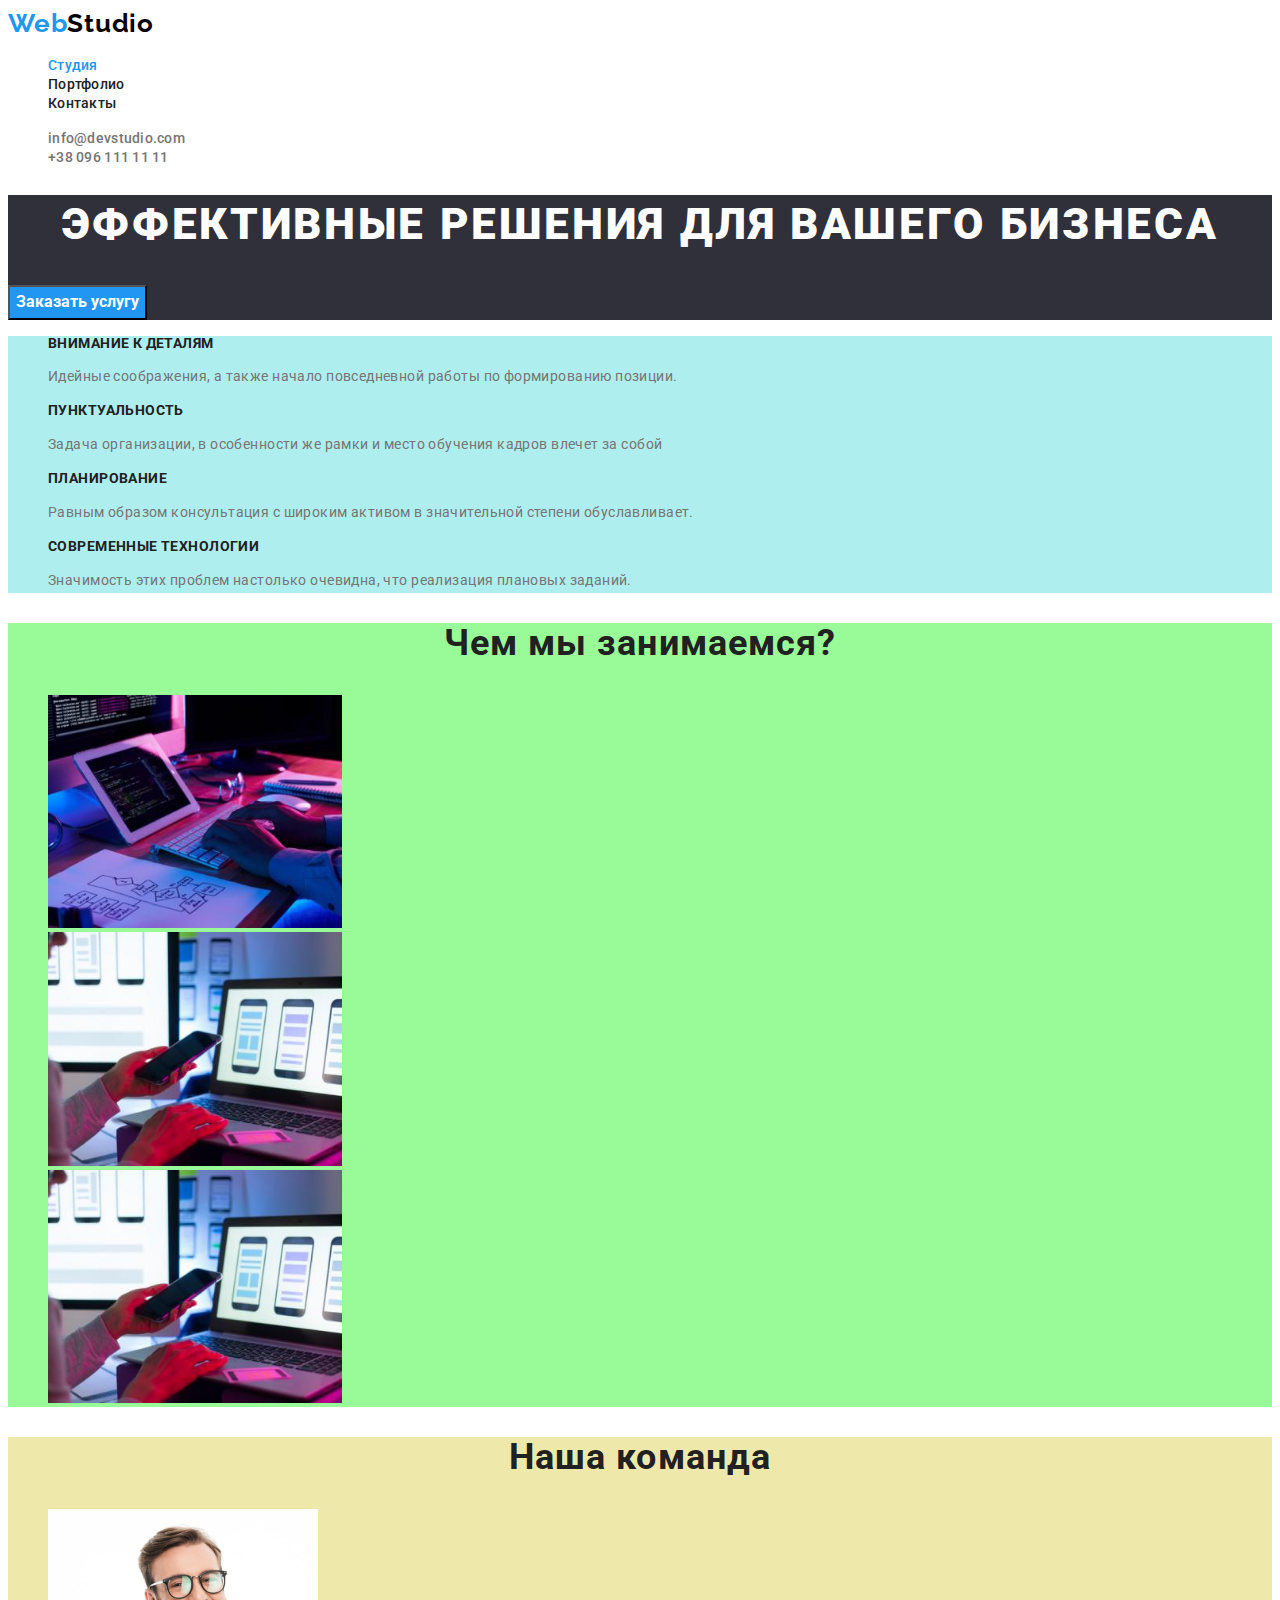
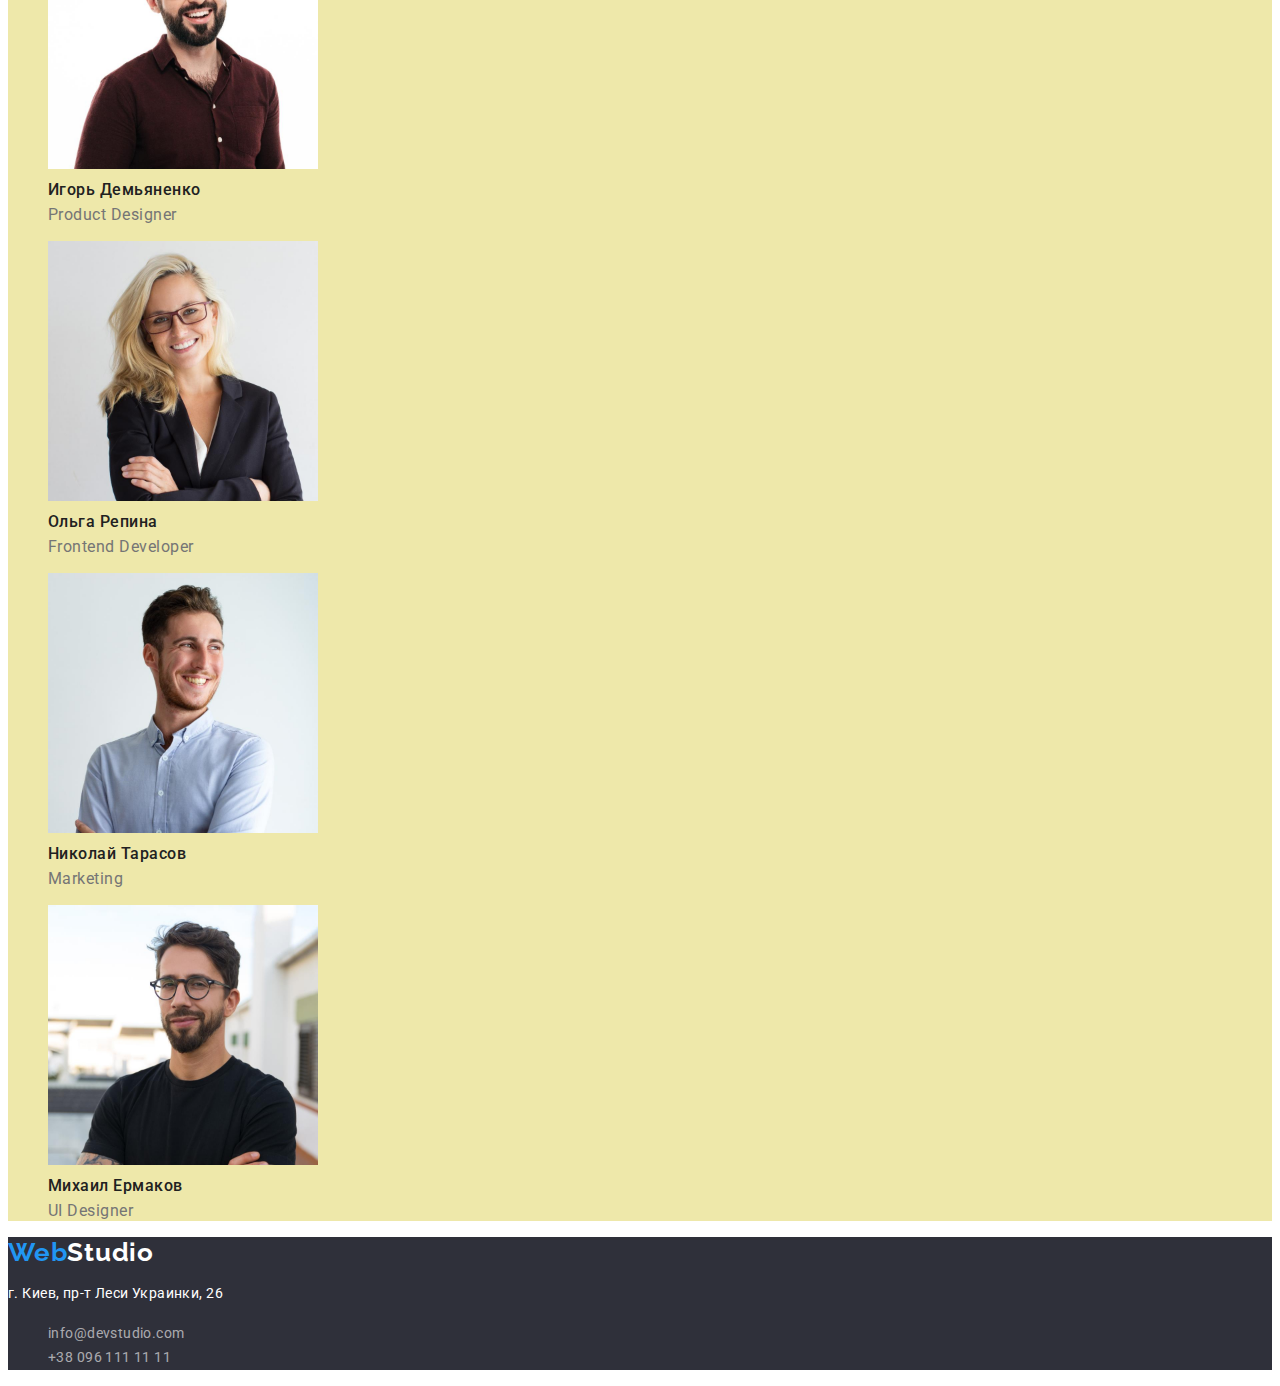
==== index.html @ d51efd83 "clone" ====
<!DOCTYPE html>
<html lang="ru">
<head>
    <meta charset="UTF-8">
    <meta http-equiv="X-UA-Compatible" content="IE=edge">
    <meta name="viewport" content="width=device-width, initial-scale=1.0">
    <title>Студия</title>
    <link rel="preconnect" href="https://fonts.googleapis.com">
    <link rel="preconnect" href="https://fonts.gstatic.com" crossorigin>
    <link href="https://fonts.googleapis.com/css2?family=Raleway:wght@700&family=Roboto:wght@400;500;900&display=swap" rel="stylesheet">
    <link rel="stylesheet" href="./css/styles.css"
</head>
    <body>
        <header class="studio-header">
            <a class="studio-logo nounderline logocolor" href="./index.html">Web<span class="logo-nav">Studio</span></a>
            <nav class="nav-panel">
                <ul class="nav-list nodots">
                <li><a class="nav-panel-link nounderline current"  href="./index.html">Студия</a></li>
                <li><a class="nav-panel-link nounderline" href="./portfolio.html">Портфолио</a></li>
                <li><a class="nav-panel-link nounderline" href="./">Контакты</a></li>
                </ul>
            </nav>
            <ul class="header-contacts nodots">
            <li><a class="nav-panel-contacts nounderline" href="mailto:info@devstudio.com">info@devstudio.com</a></li>
            <li><a class="nav-panel-contacts nounderline" href="tel:+380961111111">+38 096 111 11 11</a></li>
            </ul>
        </header>
        <main>
            <!--Banner-->
            <section class="hero-section">
                <h1 class="hero-header">Эффективные решения для вашего бизнеса</h1>
                <button class="hero-btn" type="button">Заказать услугу</button>
            </section>
            <!--Pros-->
            <section class="pros-section">
                <h2 class="stealth">Почему стоит обратить на нас внимание?</h2>
                <ul class="pros-list nodots">
                    <li>
                        <h3 class="pros-header">Внимание к деталям</h3>
                        <p class="pros-description">Идейные соображения, а также начало повседневной работы по формированию позиции.</p>
                    </li>
                    <li>
                        <h3 class="pros-header">Пунктуальность</h3>
                        <p class="pros-description">Задача организации, в особенности же рамки и место обучения кадров влечет за собой</p>
                    </li>
                    <li>
                        <h3 class="pros-header">Планирование</h3>
                        <p class="pros-description">Равным образом консультация с широким активом в значительной степени обуславливает.</p>
                    </li>
                    <li>
                        <h3 class="pros-header">Современные технологии</h3>
                        <p class="pros-description">Значимость этих проблем настолько очевидна, что реализация плановых заданий.</p>
                    </li>
                </ul>
            </section>
            <!--Examples-->
            <section class="examples-section">
                <h2 class="examples-header">Чем мы занимаемся?</h2>
                <ul class="examples-list nodots">
            
                    <li>
                    <img src="./images/ExampleOne.jpg" alt="Проектирование" width="294">
                    </li>
                    
                    <li>
                    <img src="./images/ExampleTwo.jpg" alt="Моделирование" width="294">
                    </li>

                    <li>
                    <img src="./images/ExampleTwo.jpg" alt="Цветовая гамма" width="294">
                    </li>
                
                    </ul>
                </section>
            <!--Team-->
            <section class="team-section">
                <h2 class="team-header">Наша команда</h2>
                <ul class="team-list nodots">
                    <li>
                        <img src="./images/Igor.jpg" alt="Игорь Демьяненко" width="270">
                        <h3 class="team-list-header">Игорь Демьяненко</h3>
                        <p class="team-list-item" lang="en">Product Designer</p>
                    </li>
                    <li>
                        <img src="./images/Olha.jpg" alt="Ольга Репина" width="270">
                        <h3 class="team-list-header">Ольга Репина</h3>
                        <p class="team-list-item" lang="en">Frontend Developer</p>
                    </li>
                    <li>
                        <img src="./images/Niko.jpg" alt="Николай Тарасов" width="270">
                        <h3 class="team-list-header">Николай Тарасов</h3>
                        <p class="team-list-item" lang="en">Marketing</p>
                    </li>
                    <li>
                        <img src="./images/Miho.jpg" alt="Михаил Ермаков" width="270">
                        <h3 class="team-list-header">Михаил Ермаков</h3>
                        <p class="team-list-item" lang="en">UI Designer</p>
                    </li>
                </ul>

            </section>
        </main>
        <footer class="studio-footer">
            <a class="studio-logo nounderline logocolor" href="./index.html">Web<span class="logo-footer">Studio</span></a>
            <address class="footer-address">
                <p class="footer-location">г. Киев, пр-т Леси Украинки, 26</p>
                <ul class="adress-list nodots">
                <li><a class="footer-contacts nounderline" href="mailto:info@devstudio.com">info@devstudio.com</a></li>
                <li><a class="footer-contacts nounderline" href="tel:+380961111111">+38 096 111 11 11</a></li>
                </ul>
            </address>
        </footer>
    </body>
</html>
---- css/styles.css ----
:root{
    --header-color:#212121;
    --description-color:#757575;
    --major-color: #2196f3;
    --hub-color: #ffffff;
    --button-hover-color:#188CE8;
    --background-filler-color:#2F303A;
}

body{
    font-family: "Roboto", sans-serif;
    color: var(--header-color);
}

.stealth {
    position: absolute;
    white-space: nowrap;
    width: 1px;
    height: 1px;
    overflow: hidden;
    border: 0;
    padding: 0;
    clip: rect(0 0 0 0);
    clip-path: inset(50%);
    margin: -1px;
}

.nodots{
    list-style: none;
}

.nounderline{
    text-decoration: none;
}

.logocolor{
    color:var(--major-color);
}
/* header */

.studio-logo{
    font-family: Raleway;
    font-weight: 700;
    font-size: 26px;
    line-height: 1.19;
    letter-spacing: 0.03em;
}

.logo-nav{
    color:#000000;
}

.nav-panel-link {
    font-weight: 500;
    font-size: 14px;
    line-height: 1.14;
    letter-spacing: 0.02em;
    color:var(--header-color);
}

.nav-panel-link:hover,
.nav-panel-link:focus{
    color:var(--major-color);
}
.nav-panel-contacts{
    font-weight: 500;
    font-size: 14px;
    line-height: 1.14;
    letter-spacing: 0.02em;
    color: var(--description-color);
}
.nav-panel-contacts:hover,
.nav-panel-contacts:focus{
    color:var(--major-color);
}

.nav-panel-link.current{
    color:var(--major-color);
}

.studio-footer{
    background-color: var(--background-filler-color);
}

.logo-footer{
    color:var(--hub-color);
}
.footer-location{
    font-style: normal;
    font-size: 14px;
    line-height: 1.71;
    letter-spacing: 0.03em;
    color:var(--hub-color)
}

.footer-contacts{
    font-style: normal;
    font-size: 14px;
    line-height: 1.71;
    letter-spacing: 0.03em;
    color: rgba(255, 255, 255, 0.6);
}

/* index hero */
.hero-section{
    background-color: var(--background-filler-color);
}
.hero-header{
    font-weight: 900;
    font-size: 44px;
    line-height: 1.36;
    text-align: center;
    letter-spacing: 0.06em;
    text-transform: uppercase;
    color:var(--hub-color)
}
.hero-btn{
    font-family: inherit;
    font-weight: 700;
    font-size: 16px;
    line-height: 1.8;
    color:var(--hub-color);
    background-color: var(--major-color);
    cursor: pointer;
}
.hero-btn:hover,
.hero-btn:focus{
    background-color:var(--button-hover-color);
}

/* index pros */
.pros-section{
    background-color: paleturquoise;
}
.pros-header{
    font-weight: 700;
    font-size: 14px;
    line-height: 1.14;
    letter-spacing: 0.03em;
    text-transform: uppercase;
}

.pros-description{
    font-size: 14px;
    line-height: 1.71;
    letter-spacing: 0.03em;
    color:var(--description-color);
}

/*index examples*/
.examples-section{
    background-color: palegreen;
}
.examples-header{
    font-weight: 700;
    font-size: 36px;
    line-height: 1.16;
    text-align: center;
    letter-spacing: 0.03em;
}

/*index team*/

.team-section {
    background-color:palegoldenrod;
}

.team-header{
    font-weight: 700;
    font-size: 36px;
    line-height: 1.16;
    text-align: center;
    letter-spacing: 0.03em;
}

.team-list-header{
    font-style: 400;
    font-weight: 500;
    font-size: 16px;
    line-height: 1.18px;
    letter-spacing: 0.03em;
}

.team-list-item{
    font-size: 16px;
    line-height: 1.18;
    letter-spacing: 0.03em;
    color:var(--description-color);
}

/* portfolio main */

.filter-btn{
    font-family: inherit;
    text-align: center;
    font-weight: 500;
    font-size: 16px;
    line-height: 1.62;
    letter-spacing: 0.03em;
    background-color: #F5F4FA;
    border-radius: 4px;
    border-color: #ffffff;
    cursor: pointer;
}
.filter-btn:hover,
.filter-btn:focus{
    background-color:var(--major-color);
    color:var(--hub-color);
}

.project-list-header{
    font-weight: 700;
    font-size: 18px;
    line-height: 2;
    letter-spacing: 0.06em;
}

.project-list-description{
    font-size: 16px;
    line-height: 1.87;
    letter-spacing: 0.03em;
    color:var(--description-color);
}
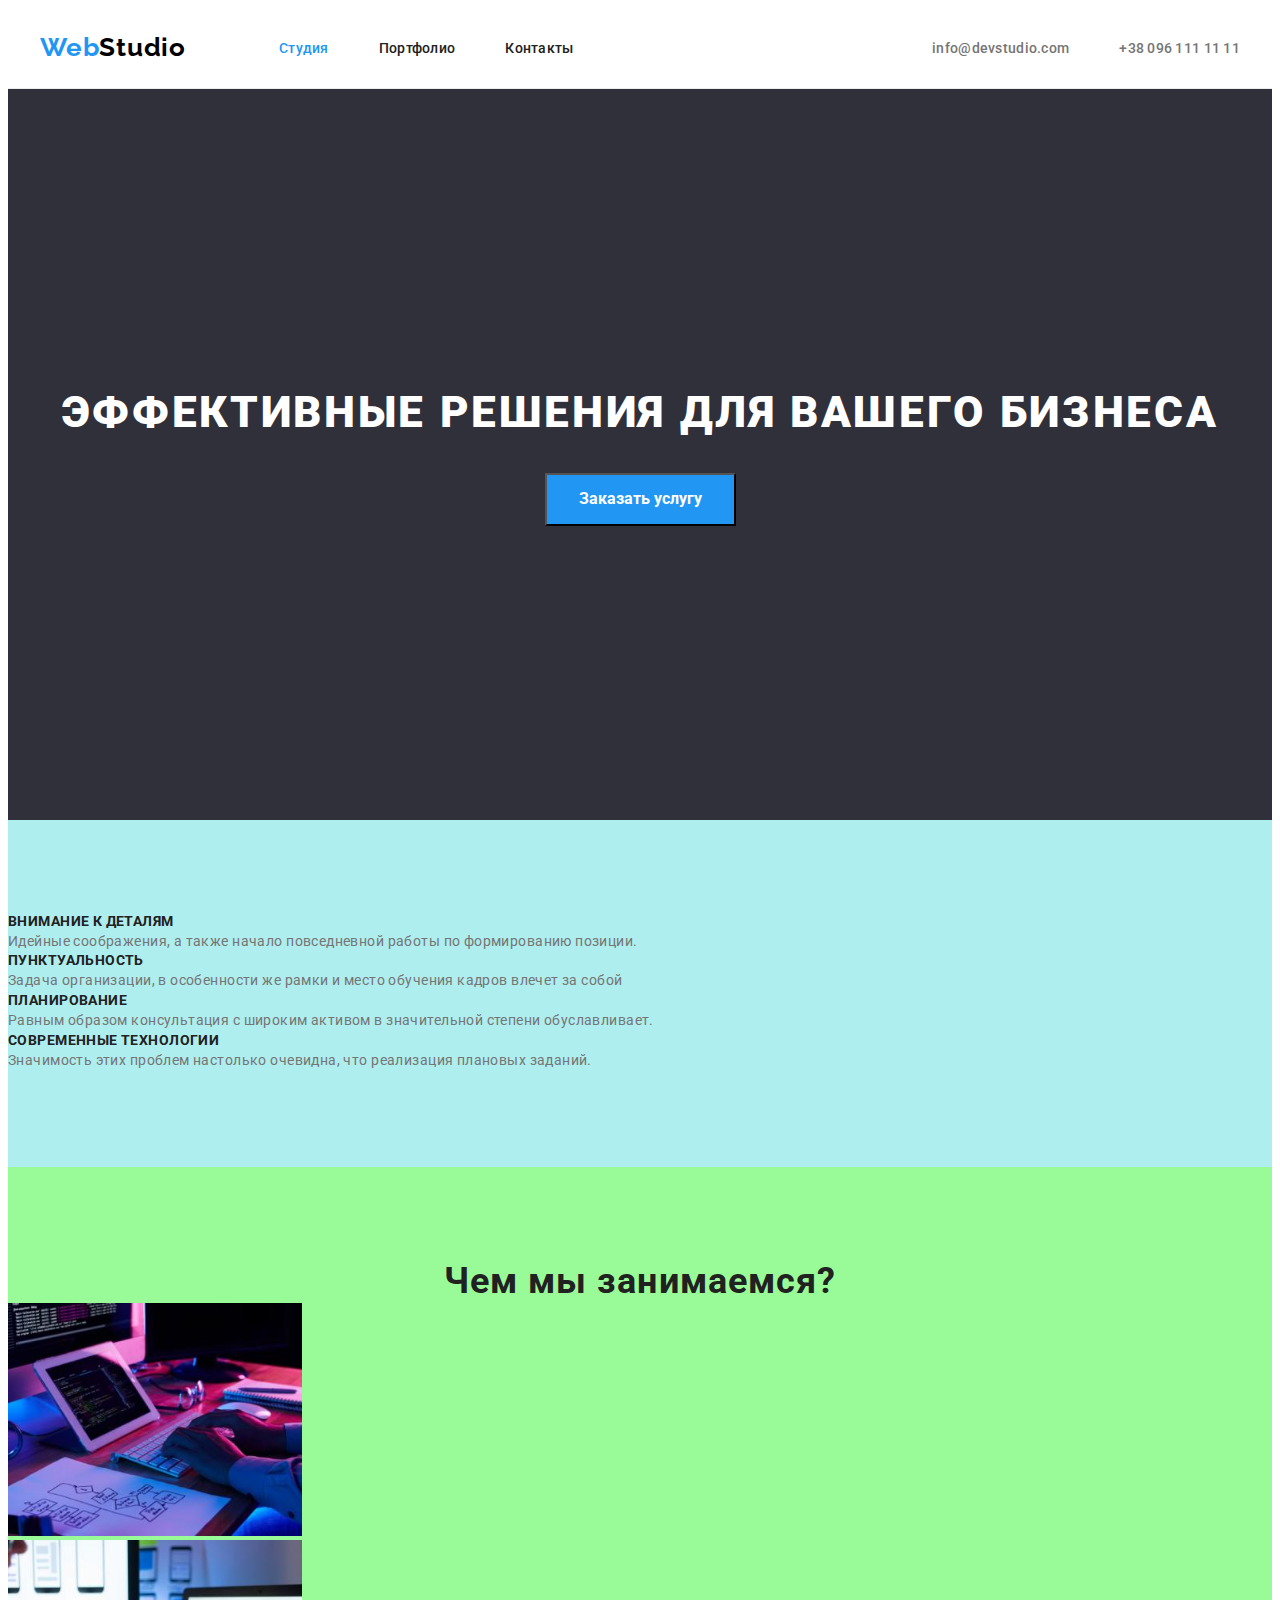
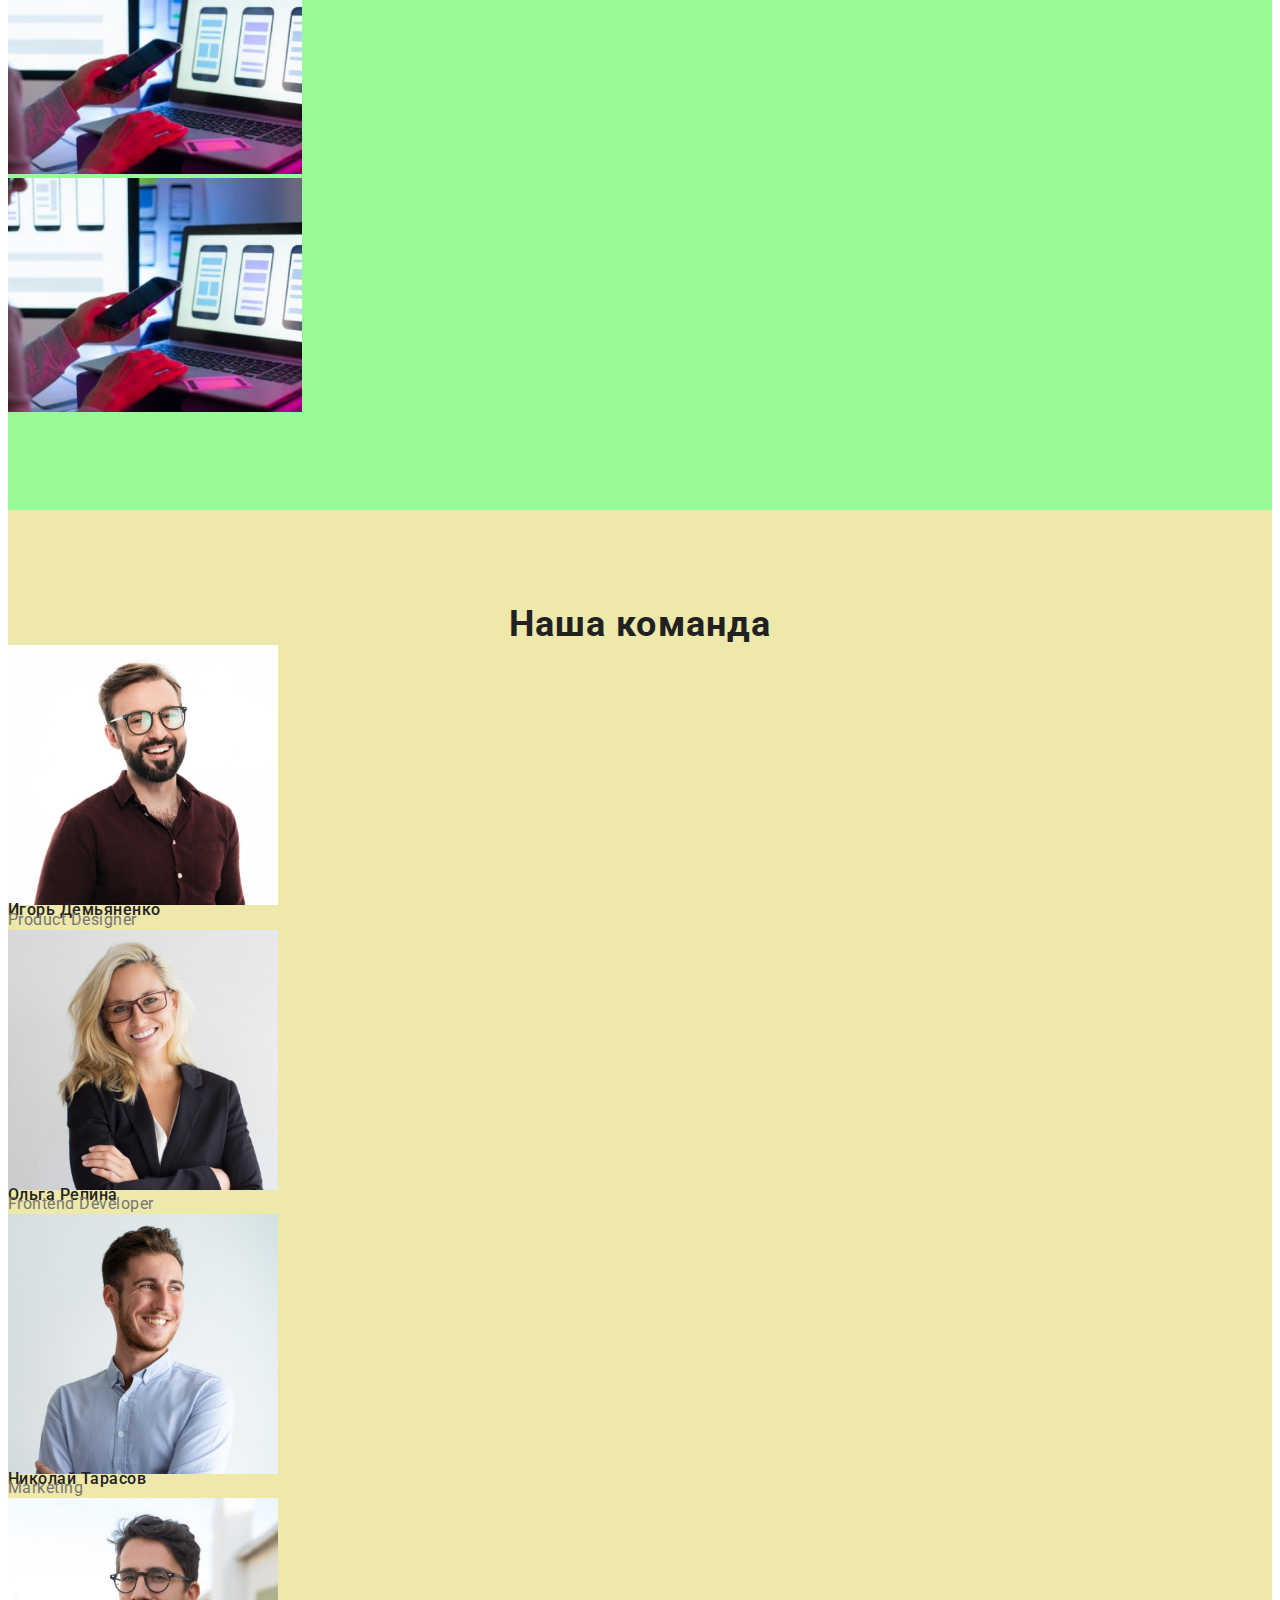
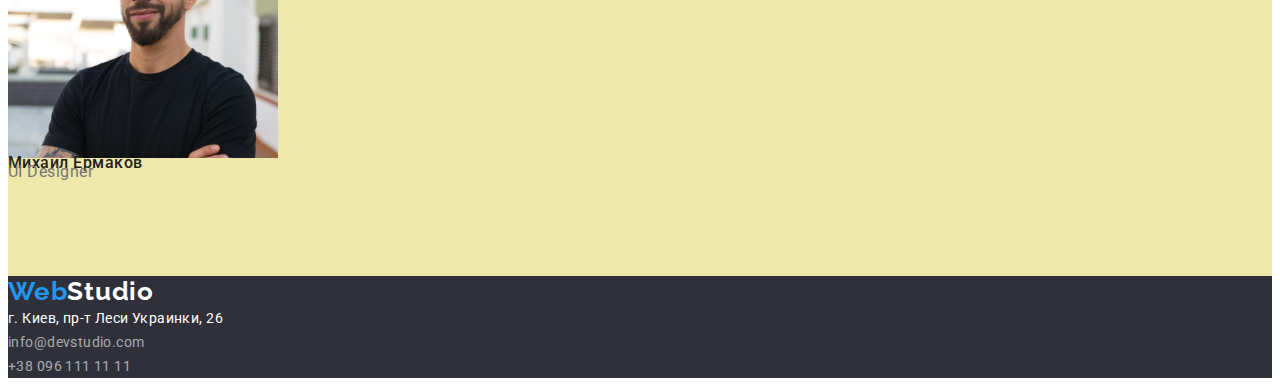
==== commit 3047949a: "test" ====
--- a/index.html
+++ b/index.html
@@ -8,31 +8,37 @@
     <link rel="preconnect" href="https://fonts.googleapis.com">
     <link rel="preconnect" href="https://fonts.gstatic.com" crossorigin>
     <link href="https://fonts.googleapis.com/css2?family=Raleway:wght@700&family=Roboto:wght@400;500;900&display=swap" rel="stylesheet">
+    <link rel="stylesheet" href="https://cdnjs.cloudflare.com/ajax/libs/modern-normalize/1.1.0/modern-normalize.min.css" integrity="sha512-wpPYUAdjBVSE4KJnH1VR1HeZfpl1ub8YT/NKx4PuQ5NmX2tKuGu6U/JRp5y+Y8XG2tV+wKQpNHVUX03MfMFn9Q==" crossorigin="anonymous" referrerpolicy="no-referrer" />
     <link rel="stylesheet" href="./css/styles.css"
 </head>
     <body>
         <header class="studio-header">
+            <div class="container header-container">
             <a class="studio-logo nounderline logocolor" href="./index.html">Web<span class="logo-nav">Studio</span></a>
             <nav class="nav-panel">
                 <ul class="nav-list nodots">
-                <li><a class="nav-panel-link nounderline current"  href="./index.html">Студия</a></li>
-                <li><a class="nav-panel-link nounderline" href="./portfolio.html">Портфолио</a></li>
-                <li><a class="nav-panel-link nounderline" href="./">Контакты</a></li>
+                <li class="nav-list-item"><a class="nav-panel-link nounderline current" href="./index.html">Студия</a></li>
+                <li class="nav-list-item"><a class="nav-panel-link nounderline " href="./portfolio.html">Портфолио</a></li>
+                <li class="nav-list-item"><a class="nav-panel-link nounderline" href="./">Контакты</a></li>
                 </ul>
             </nav>
-            <ul class="header-contacts nodots">
-            <li><a class="nav-panel-contacts nounderline" href="mailto:info@devstudio.com">info@devstudio.com</a></li>
-            <li><a class="nav-panel-contacts nounderline" href="tel:+380961111111">+38 096 111 11 11</a></li>
-            </ul>
-        </header>
+                <ul class="header-contacts nodots">
+                <li class="header-contacts-item"><a class="nav-panel-contacts nounderline" href="mailto:info@devstudio.com">info@devstudio.com</a></li>
+                <li class="header-contacts-item"><a class="nav-panel-contacts nounderline" href="tel:+380961111111">+38 096 111 11 11</a></li>
+                </ul>
+            </div>
+            </header>
         <main>
             <!--Banner-->
             <section class="hero-section">
+                <div class="container hero-container">
                 <h1 class="hero-header">Эффективные решения для вашего бизнеса</h1>
                 <button class="hero-btn" type="button">Заказать услугу</button>
+                </div>
             </section>
             <!--Pros-->
             <section class="pros-section">
+                <div class="pros-container">
                 <h2 class="stealth">Почему стоит обратить на нас внимание?</h2>
                 <ul class="pros-list nodots">
                     <li>
@@ -52,6 +58,7 @@
                         <p class="pros-description">Значимость этих проблем настолько очевидна, что реализация плановых заданий.</p>
                     </li>
                 </ul>
+                </div>
             </section>
             <!--Examples-->
             <section class="examples-section">
@@ -72,7 +79,7 @@
                 
                     </ul>
                 </section>
-            <!--Team-->
+            <!--Team--> 
             <section class="team-section">
                 <h2 class="team-header">Наша команда</h2>
                 <ul class="team-list nodots">
--- a/css/styles.css
+++ b/css/styles.css
@@ -10,6 +10,28 @@
 body{
     font-family: "Roboto", sans-serif;
     color: var(--header-color);
+}
+
+p,
+h1,
+h2,
+h3,
+h4,
+h5,
+h6 {
+    margin: 0;
+}
+
+ul {
+    margin: 0;
+    padding: 0;
+}
+
+.hero-section,
+.pros-section,
+.examples-section,
+.team-section{
+    padding: 94px 0 94px 0;
 }
 
 .stealth {
@@ -36,7 +58,22 @@
 .logocolor{
     color:var(--major-color);
 }
+
+.container{
+    width: 1200px;
+    margin:0 auto;
+    padding: 0 15px 0 15px;
+}
 /* header */
+
+.studio-header{
+    border-bottom: 1px solid #ECECEC;
+}
+
+.header-container{
+    display: flex;
+    align-items: center;
+}
 
 .studio-logo{
     font-family: Raleway;
@@ -44,24 +81,39 @@
     font-size: 26px;
     line-height: 1.19;
     letter-spacing: 0.03em;
+    padding: 24px 0 25px 0;
+    margin-right: 93px;
 }
 
 .logo-nav{
     color:#000000;
 }
 
+.nav-panel{
+    display: flex;
+}
+
+.nav-list{
+    display: flex;
+}
+
 .nav-panel-link {
     font-weight: 500;
     font-size: 14px;
     line-height: 1.14;
     letter-spacing: 0.02em;
-    color:var(--header-color);
+    color: var(--header-color);
 }
 
 .nav-panel-link:hover,
 .nav-panel-link:focus{
     color:var(--major-color);
 }
+
+.nav-list-item:not(:last-child){
+    margin-right: 50px;
+}
+
 .nav-panel-contacts{
     font-weight: 500;
     font-size: 14px;
@@ -69,6 +121,7 @@
     letter-spacing: 0.02em;
     color: var(--description-color);
 }
+
 .nav-panel-contacts:hover,
 .nav-panel-contacts:focus{
     color:var(--major-color);
@@ -78,6 +131,17 @@
     color:var(--major-color);
 }
 
+.header-contacts{
+    display: flex;
+    margin-left: auto;
+}
+
+.header-contacts-item:not(:last-child){
+    margin-right: 50px;
+}
+
+/* footer */
+
 .studio-footer{
     background-color: var(--background-filler-color);
 }
@@ -102,17 +166,24 @@
 }
 
 /* index hero */
+.hero-container{
+    text-align:center;
+    padding-top: 200px;
+    padding-bottom: 200px;
+}
 .hero-section{
     background-color: var(--background-filler-color);
+    text-align: center;
 }
 .hero-header{
     font-weight: 900;
     font-size: 44px;
     line-height: 1.36;
-    text-align: center;
     letter-spacing: 0.06em;
     text-transform: uppercase;
-    color:var(--hub-color)
+    color:var(--hub-color);
+    margin-top: 0;
+    margin-bottom: 30px;
 }
 .hero-btn{
     font-family: inherit;
@@ -122,6 +193,7 @@
     color:var(--hub-color);
     background-color: var(--major-color);
     cursor: pointer;
+    padding: 10px 32px 10px 32px;
 }
 .hero-btn:hover,
 .hero-btn:focus{
@@ -129,6 +201,10 @@
 }
 
 /* index pros */
+.pros-container{
+    display:flex;
+}
+
 .pros-section{
     background-color: paleturquoise;
 }
@@ -148,6 +224,9 @@
 }
 
 /*index examples*/
+.examples-container{
+    display: flex;
+}
 .examples-section{
     background-color: palegreen;
 }
@@ -160,6 +239,9 @@
 }
 
 /*index team*/
+.team-container{
+    display: flex;
+}
 
 .team-section {
     background-color:palegoldenrod;
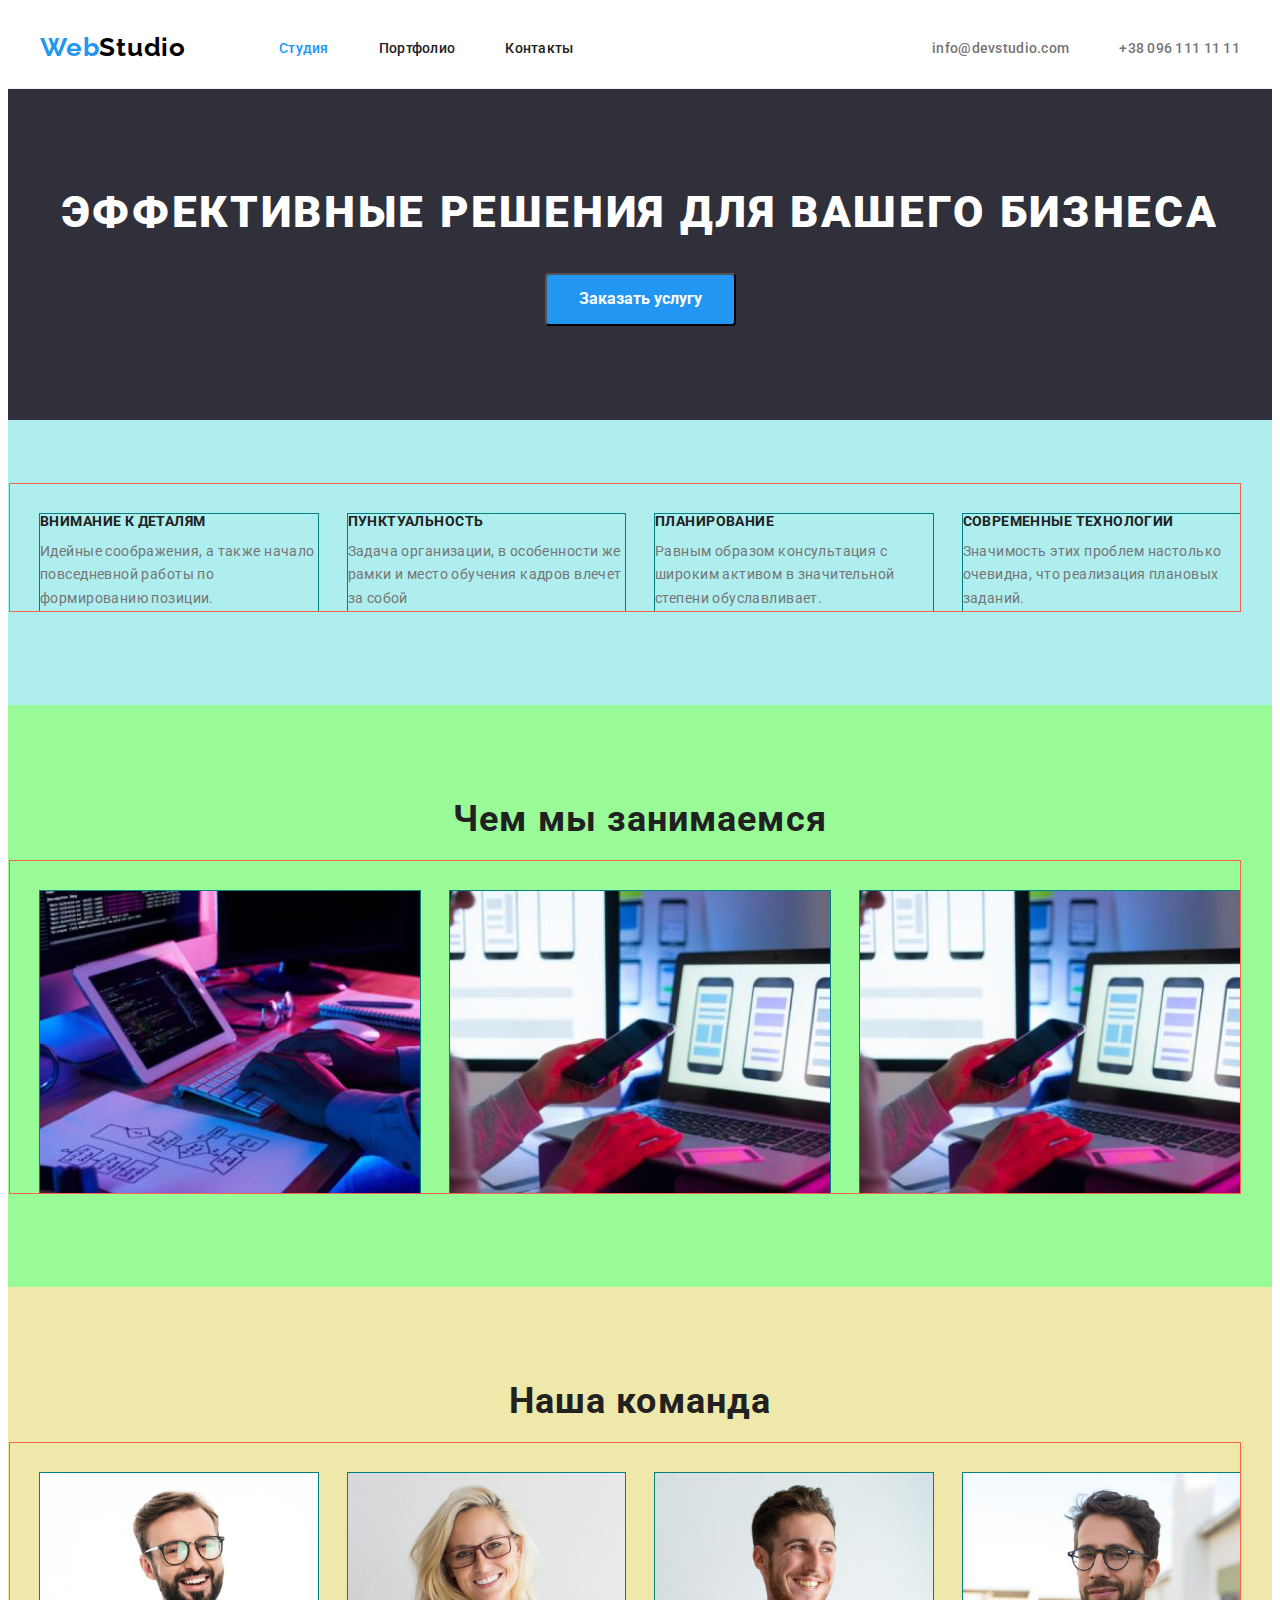
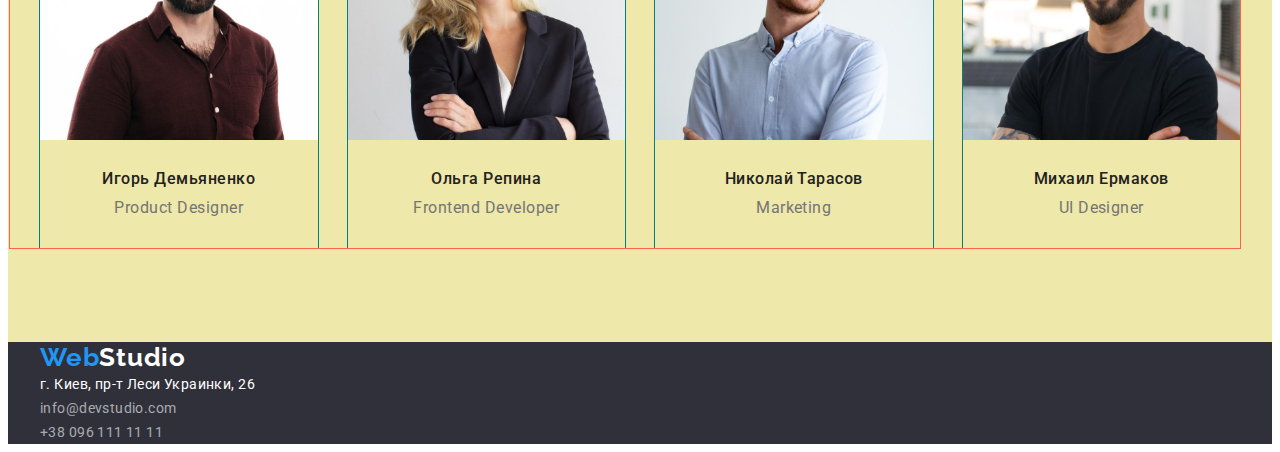
==== commit 116dd0be: "index" ====
--- a/index.html
+++ b/index.html
@@ -38,22 +38,22 @@
             </section>
             <!--Pros-->
             <section class="pros-section">
-                <div class="pros-container">
+                <div class="container pros-container">
                 <h2 class="stealth">Почему стоит обратить на нас внимание?</h2>
                 <ul class="pros-list nodots">
-                    <li>
+                    <li class="pros-list-item">
                         <h3 class="pros-header">Внимание к деталям</h3>
                         <p class="pros-description">Идейные соображения, а также начало повседневной работы по формированию позиции.</p>
                     </li>
-                    <li>
+                    <li class="pros-list-item">
                         <h3 class="pros-header">Пунктуальность</h3>
                         <p class="pros-description">Задача организации, в особенности же рамки и место обучения кадров влечет за собой</p>
                     </li>
-                    <li>
+                    <li class="pros-list-item">
                         <h3 class="pros-header">Планирование</h3>
                         <p class="pros-description">Равным образом консультация с широким активом в значительной степени обуславливает.</p>
                     </li>
-                    <li>
+                    <li class="pros-list-item">
                         <h3 class="pros-header">Современные технологии</h3>
                         <p class="pros-description">Значимость этих проблем настолько очевидна, что реализация плановых заданий.</p>
                     </li>
@@ -62,52 +62,60 @@
             </section>
             <!--Examples-->
             <section class="examples-section">
-                <h2 class="examples-header">Чем мы занимаемся?</h2>
+                <div class="container examples-container">
+                <h2 class="examples-header">Чем мы занимаемся</h2>
                 <ul class="examples-list nodots">
-            
-                    <li>
-                    <img src="./images/ExampleOne.jpg" alt="Проектирование" width="294">
+                    <li class="examples-list-item">
+                        <img src="./images/ExampleOne.jpg" alt="Проектирование" width="294">
                     </li>
-                    
-                    <li>
-                    <img src="./images/ExampleTwo.jpg" alt="Моделирование" width="294">
+                    <li class="examples-list-item">
+                        <img src="./images/ExampleTwo.jpg" alt="Моделирование" width="294">
                     </li>
-
-                    <li>
-                    <img src="./images/ExampleTwo.jpg" alt="Цветовая гамма" width="294">
-                    </li>
-                
+                    <li class="examples-list-item">
+                        <img src="./images/ExampleTwo.jpg" alt="Цветовая гамма" width="294">
+                    </li>               
                     </ul>
+                </div>
                 </section>
             <!--Team--> 
             <section class="team-section">
+                <div class="container team-container">
                 <h2 class="team-header">Наша команда</h2>
                 <ul class="team-list nodots">
-                    <li>
-                        <img src="./images/Igor.jpg" alt="Игорь Демьяненко" width="270">
+                    <li class="team-list-item">                       
+                        <div class="card-thumb"><img src="./images/Igor.jpg" alt="Игорь Демьяненко" width="270"></div>
+                        <div class="team-list-photo">
                         <h3 class="team-list-header">Игорь Демьяненко</h3>
-                        <p class="team-list-item" lang="en">Product Designer</p>
+                        <p class="team-list-p" lang="en">Product Designer</p>
+                        </div>
                     </li>
-                    <li>
-                        <img src="./images/Olha.jpg" alt="Ольга Репина" width="270">
+                    <li class="team-list-item">                     
+                        <div class="card-thumb"><img src="./images/Olha.jpg" alt="Ольга Репина" width="270"></div>
+                        <div class="team-list-photo">
                         <h3 class="team-list-header">Ольга Репина</h3>
-                        <p class="team-list-item" lang="en">Frontend Developer</p>
+                        <p class="team-list-p" lang="en">Frontend Developer</p>
+                        </div>
                     </li>
-                    <li>
-                        <img src="./images/Niko.jpg" alt="Николай Тарасов" width="270">
+                    <li class="team-list-item">                      
+                        <div class="card-thumb"><img src="./images/Niko.jpg" alt="Николай Тарасов" width="270"></div>
+                        <div class="team-list-photo">
                         <h3 class="team-list-header">Николай Тарасов</h3>
-                        <p class="team-list-item" lang="en">Marketing</p>
+                        <p class="team-list-p" lang="en">Marketing</p>
+                        </div>
                     </li>
-                    <li>
-                        <img src="./images/Miho.jpg" alt="Михаил Ермаков" width="270">
+                    <li class="team-list-item">                     
+                        <div class="card-thumb"><img src="./images/Miho.jpg" alt="Михаил Ермаков" width="270"></div>
+                        <div class="team-list-photo">
                         <h3 class="team-list-header">Михаил Ермаков</h3>
-                        <p class="team-list-item" lang="en">UI Designer</p>
+                        <p class="team-list-p" lang="en">UI Designer</p>
+                        </div>
                     </li>
                 </ul>
-
+                </div>
             </section>
         </main>
         <footer class="studio-footer">
+            <div class="container footer-container">
             <a class="studio-logo nounderline logocolor" href="./index.html">Web<span class="logo-footer">Studio</span></a>
             <address class="footer-address">
                 <p class="footer-location">г. Киев, пр-т Леси Украинки, 26</p>
@@ -116,6 +124,7 @@
                 <li><a class="footer-contacts nounderline" href="tel:+380961111111">+38 096 111 11 11</a></li>
                 </ul>
             </address>
+        </div>
         </footer>
     </body>
 </html>--- a/css/styles.css
+++ b/css/styles.css
@@ -25,6 +25,11 @@
 ul {
     margin: 0;
     padding: 0;
+}
+
+img {
+    display: block;
+    min-width: 100%;
 }
 
 .hero-section,
@@ -61,7 +66,7 @@
 
 .container{
     width: 1200px;
-    margin:0 auto;
+    margin: 0 auto;
     padding: 0 15px 0 15px;
 }
 /* header */
@@ -167,19 +172,17 @@
 
 /* index hero */
 .hero-container{
-    text-align:center;
-    padding-top: 200px;
-    padding-bottom: 200px;
+    text-align: center;
 }
 .hero-section{
     background-color: var(--background-filler-color);
-    text-align: center;
 }
 .hero-header{
     font-weight: 900;
     font-size: 44px;
     line-height: 1.36;
     letter-spacing: 0.06em;
+    text-align: center;
     text-transform: uppercase;
     color:var(--hub-color);
     margin-top: 0;
@@ -194,6 +197,7 @@
     background-color: var(--major-color);
     cursor: pointer;
     padding: 10px 32px 10px 32px;
+    border-radius: 4px;
 }
 .hero-btn:hover,
 .hero-btn:focus{
@@ -201,8 +205,20 @@
 }
 
 /* index pros */
-.pros-container{
-    display:flex;
+
+.pros-list{
+    outline: 1px solid tomato;
+    display: flex;
+    flex-wrap: wrap;
+    margin-left: -30px;
+    margin-top: -30px;
+}
+
+.pros-list-item{
+    outline: 1px solid teal;
+    flex-basis: calc(100%/4 - 30px);
+    margin-left: 30px;
+    margin-top: 30px;
 }
 
 .pros-section{
@@ -214,6 +230,7 @@
     line-height: 1.14;
     letter-spacing: 0.03em;
     text-transform: uppercase;
+    margin-bottom: 10px;
 }
 
 .pros-description{
@@ -224,9 +241,20 @@
 }
 
 /*index examples*/
-.examples-container{
-    display: flex;
-}
+
+.examples-list{
+    outline: 1px solid tomato;
+    display: flex;
+    margin-left: -30px;
+    margin-top: -30px;
+}
+.examples-list-item{
+    outline: 1px solid teal;
+    flex-basis: calc(100%/3 - 30px);
+    margin-left: 30px;
+    margin-top: 30px;
+}
+
 .examples-section{
     background-color: palegreen;
 }
@@ -236,11 +264,29 @@
     line-height: 1.16;
     text-align: center;
     letter-spacing: 0.03em;
+    margin-bottom: 50px;
 }
 
 /*index team*/
-.team-container{
-    display: flex;
+
+.team-list{
+    outline: 1px solid tomato;
+    display: flex;
+    flex-wrap: wrap;
+    margin-left: -30px;
+    margin-top: -30px;
+}
+.team-list-item{
+    outline: 1px solid teal;
+    flex-basis: calc(100%/4 - 30px);
+    margin-left: 30px;
+    margin-top: 30px;
+}
+
+.team-list-photo{
+    padding-top: 30px;
+    padding-bottom: 30px;
+    text-align: center;
 }
 
 .team-section {
@@ -253,17 +299,18 @@
     line-height: 1.16;
     text-align: center;
     letter-spacing: 0.03em;
+    margin-bottom: 50px;
 }
 
 .team-list-header{
-    font-style: 400;
     font-weight: 500;
     font-size: 16px;
-    line-height: 1.18px;
-    letter-spacing: 0.03em;
-}
-
-.team-list-item{
+    line-height: 1.18;
+    letter-spacing: 0.03em;
+    margin-bottom: 10px;
+}
+
+.team-list-p{
     font-size: 16px;
     line-height: 1.18;
     letter-spacing: 0.03em;
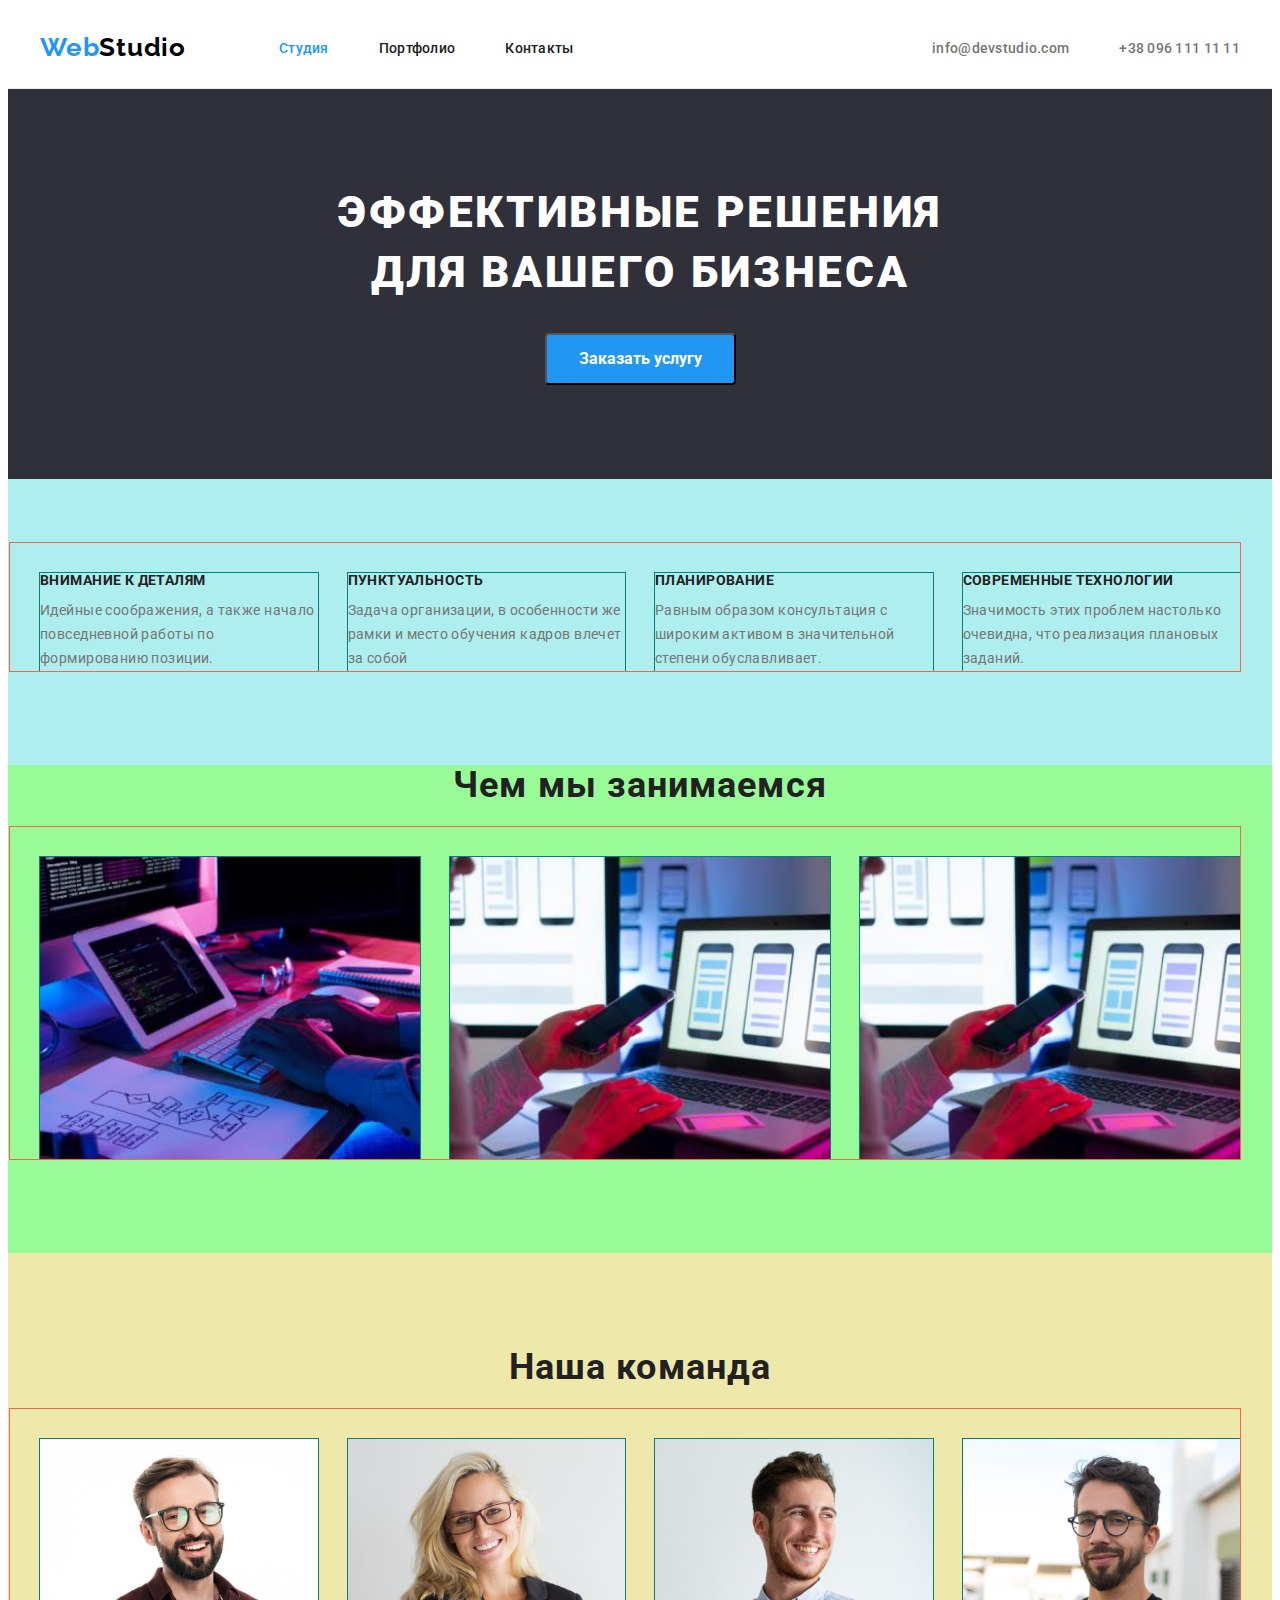
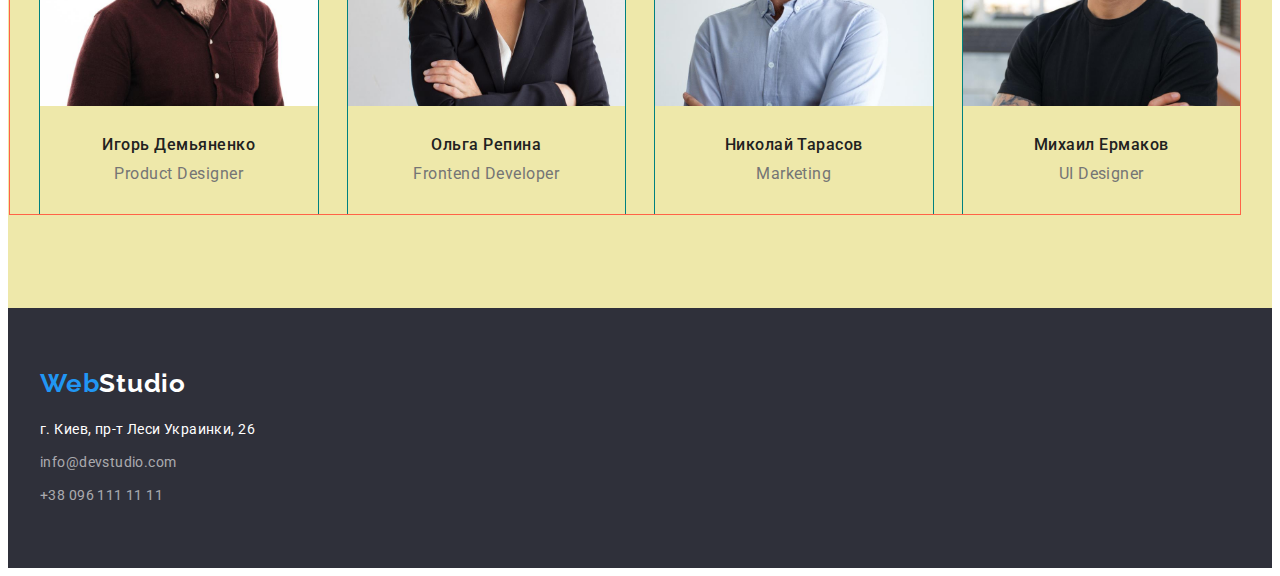
==== commit 70ec29f9: "final-version" ====
--- a/index.html
+++ b/index.html
@@ -9,7 +9,7 @@
     <link rel="preconnect" href="https://fonts.gstatic.com" crossorigin>
     <link href="https://fonts.googleapis.com/css2?family=Raleway:wght@700&family=Roboto:wght@400;500;900&display=swap" rel="stylesheet">
     <link rel="stylesheet" href="https://cdnjs.cloudflare.com/ajax/libs/modern-normalize/1.1.0/modern-normalize.min.css" integrity="sha512-wpPYUAdjBVSE4KJnH1VR1HeZfpl1ub8YT/NKx4PuQ5NmX2tKuGu6U/JRp5y+Y8XG2tV+wKQpNHVUX03MfMFn9Q==" crossorigin="anonymous" referrerpolicy="no-referrer" />
-    <link rel="stylesheet" href="./css/styles.css"
+    <link rel="stylesheet" href="./css/styles.css">
 </head>
     <body>
         <header class="studio-header">
@@ -32,7 +32,7 @@
             <!--Banner-->
             <section class="hero-section">
                 <div class="container hero-container">
-                <h1 class="hero-header">Эффективные решения для вашего бизнеса</h1>
+                <h1 class="hero-header">Эффективные решения </br> для вашего бизнеса</h1>
                 <button class="hero-btn" type="button">Заказать услугу</button>
                 </div>
             </section>
@@ -116,12 +116,14 @@
         </main>
         <footer class="studio-footer">
             <div class="container footer-container">
+            <div class="logo-customization">
             <a class="studio-logo nounderline logocolor" href="./index.html">Web<span class="logo-footer">Studio</span></a>
+            </div>
             <address class="footer-address">
                 <p class="footer-location">г. Киев, пр-т Леси Украинки, 26</p>
                 <ul class="adress-list nodots">
-                <li><a class="footer-contacts nounderline" href="mailto:info@devstudio.com">info@devstudio.com</a></li>
-                <li><a class="footer-contacts nounderline" href="tel:+380961111111">+38 096 111 11 11</a></li>
+                <li class="contacts-item"><a class="footer-contacts nounderline" href="mailto:info@devstudio.com">info@devstudio.com</a></li>
+                <li class="contacts-item"><a class="footer-contacts nounderline" href="tel:+380961111111">+38 096 111 11 11</a></li>
                 </ul>
             </address>
         </div>
--- a/css/styles.css
+++ b/css/styles.css
@@ -32,10 +32,7 @@
     min-width: 100%;
 }
 
-.hero-section,
-.pros-section,
-.examples-section,
-.team-section{
+section{
     padding: 94px 0 94px 0;
 }
 
@@ -147,10 +144,18 @@
 
 /* footer */
 
+.footer-container{
+    padding: 60px 0;
+}
+
 .studio-footer{
     background-color: var(--background-filler-color);
 }
 
+.logo-customization{
+    margin-bottom: 20px;
+}
+
 .logo-footer{
     color:var(--hub-color);
 }
@@ -159,15 +164,19 @@
     font-size: 14px;
     line-height: 1.71;
     letter-spacing: 0.03em;
-    color:var(--hub-color)
-}
-
+    color:var(--hub-color);
+    margin-bottom: 9px;  
+}
 .footer-contacts{
     font-style: normal;
     font-size: 14px;
     line-height: 1.71;
     letter-spacing: 0.03em;
     color: rgba(255, 255, 255, 0.6);
+}
+
+.contacts-item:not(:last-child){
+    margin-bottom: 9px;
 }
 
 /* index hero */
@@ -182,7 +191,6 @@
     font-size: 44px;
     line-height: 1.36;
     letter-spacing: 0.06em;
-    text-align: center;
     text-transform: uppercase;
     color:var(--hub-color);
     margin-top: 0;
@@ -257,6 +265,7 @@
 
 .examples-section{
     background-color: palegreen;
+    padding-top: 0;
 }
 .examples-header{
     font-weight: 700;
@@ -330,18 +339,25 @@
     border-radius: 4px;
     border-color: #ffffff;
     cursor: pointer;
-}
+    padding: 6px 22px 6px 22px;
+}
+
 .filter-btn:hover,
 .filter-btn:focus{
     background-color:var(--major-color);
     color:var(--hub-color);
 }
 
+.filter-btn-list{
+    margin-bottom: 50px
+}
+
 .project-list-header{
     font-weight: 700;
     font-size: 18px;
     line-height: 2;
     letter-spacing: 0.06em;
+    margin-bottom: 4px;
 }
 
 .project-list-description{
@@ -351,3 +367,30 @@
     color:var(--description-color);
 }
 
+.filter-btn-list{
+    display: flex;
+    justify-content: center;
+}
+
+.button-customization:not(:last-child){
+    margin-right: 8px;
+}
+
+.project-list{
+    display: flex;
+    flex-wrap: wrap;
+    outline: 1px solid tomato;
+    margin-top: -30px;
+    margin-left: -30px;
+}
+
+.project-list-item{
+    outline: 1px solid teal;
+    flex-basis: calc(100%/3 - 30px);
+    margin-left: 30px;
+    margin-top: 30px;
+}
+
+.pic-description{
+    padding: 20px 24px;
+}
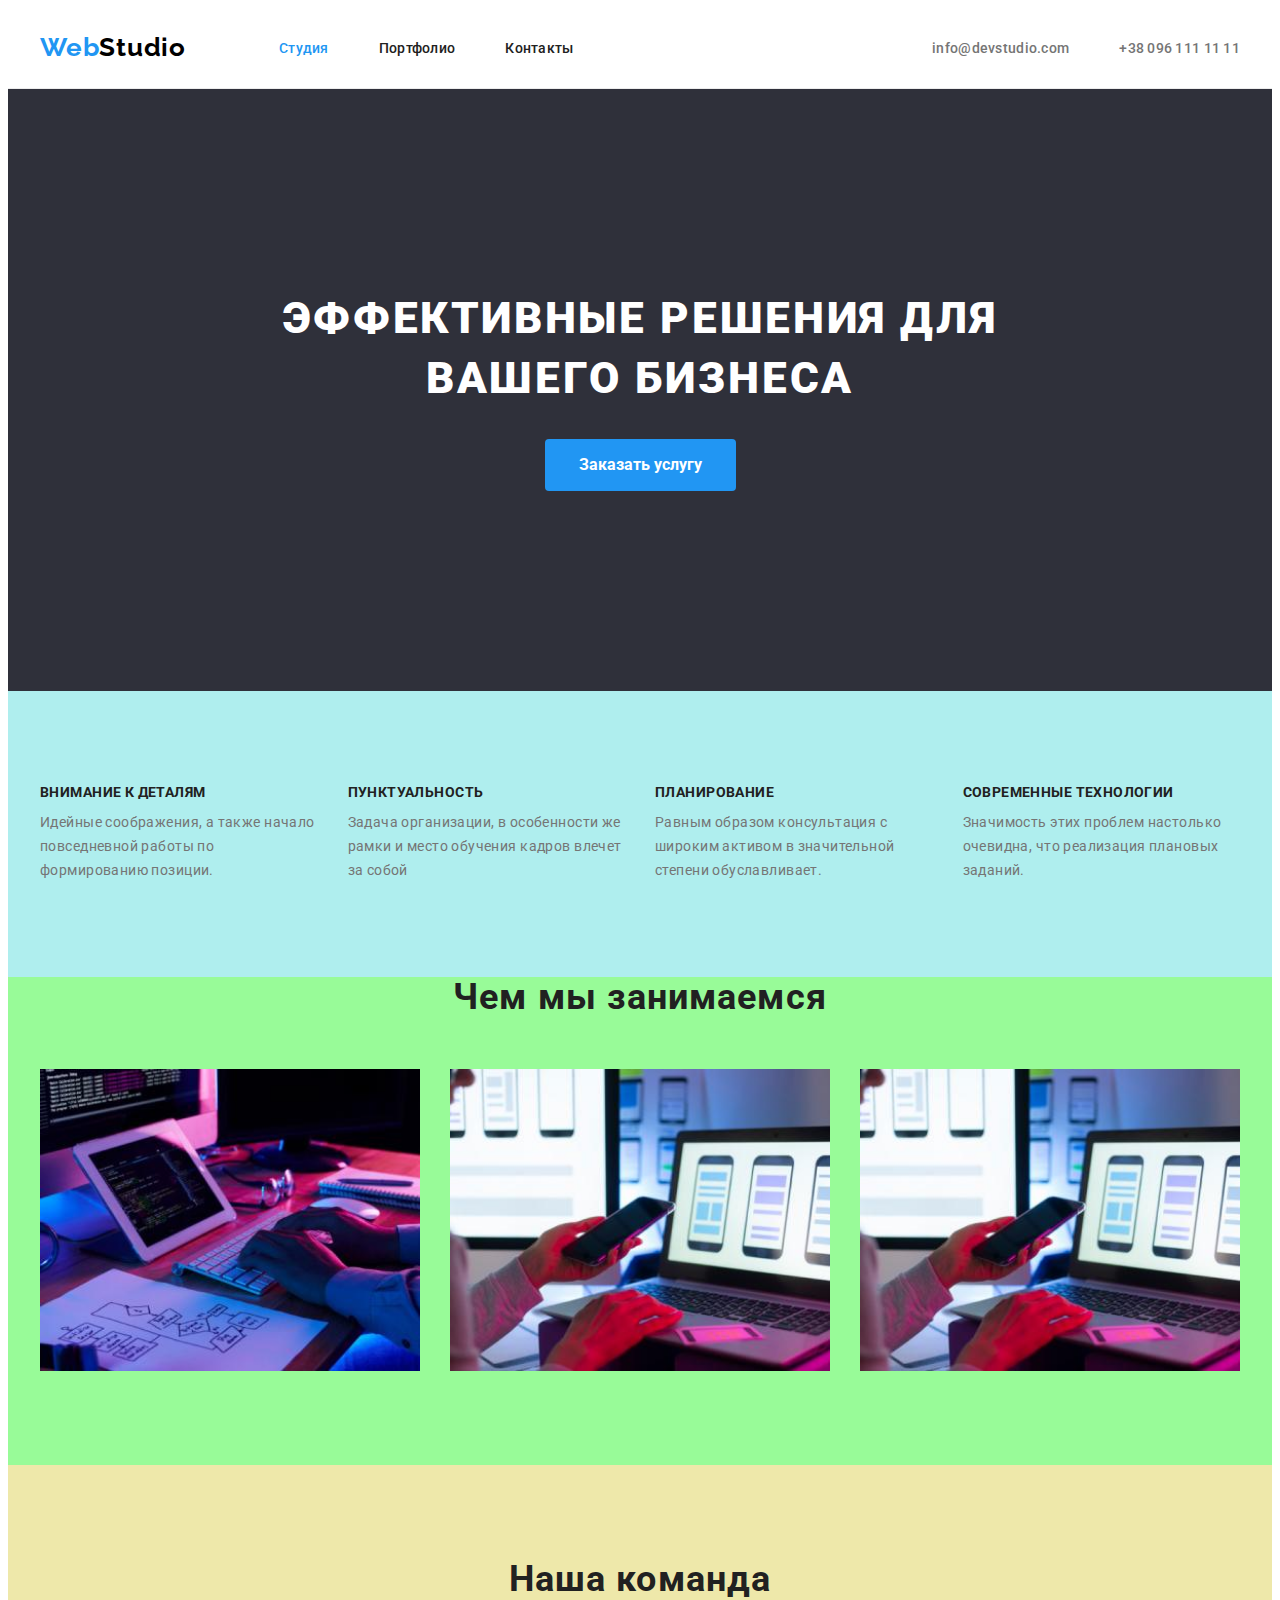
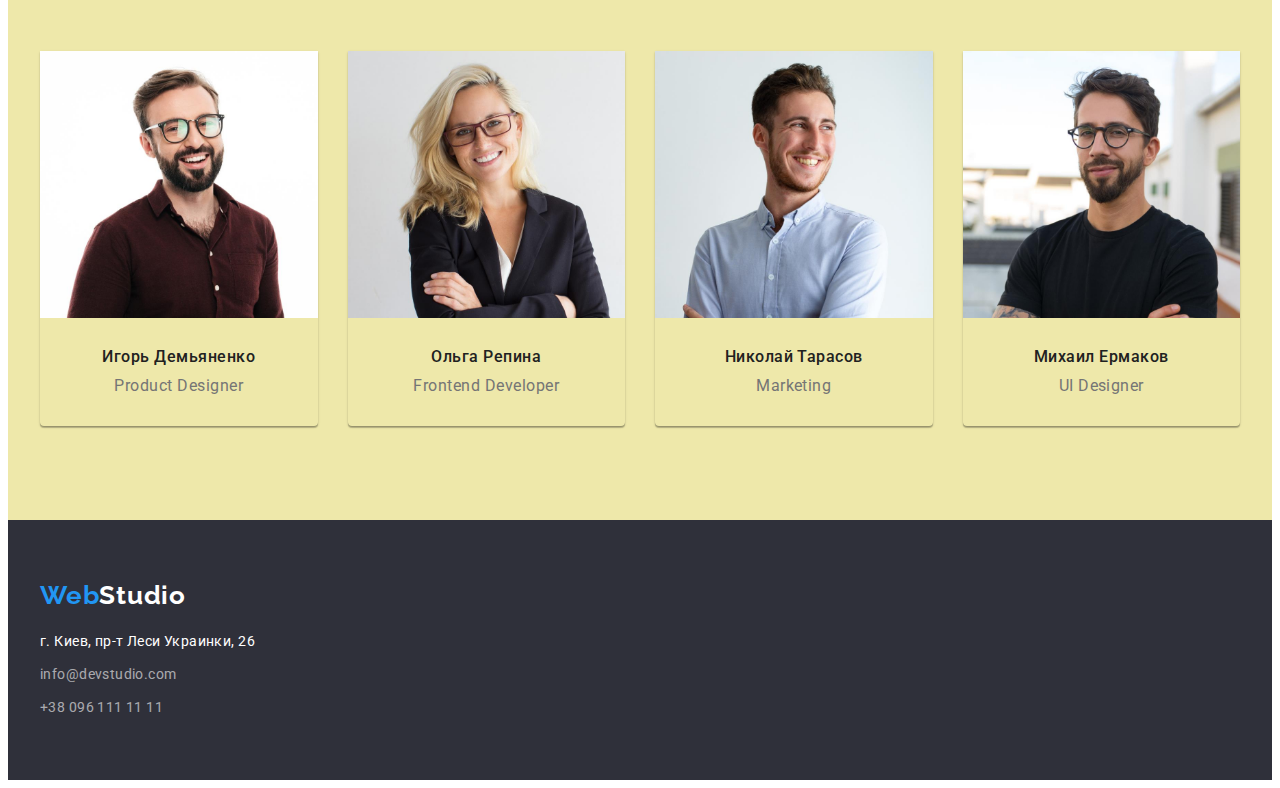
==== commit 1bc52092: "padding hero" ====
--- a/index.html
+++ b/index.html
@@ -32,7 +32,7 @@
             <!--Banner-->
             <section class="hero-section">
                 <div class="container hero-container">
-                <h1 class="hero-header">Эффективные решения </br> для вашего бизнеса</h1>
+                <h1 class="hero-header">Эффективные решения для вашего бизнеса</h1>
                 <button class="hero-btn" type="button">Заказать услугу</button>
                 </div>
             </section>
--- a/css/styles.css
+++ b/css/styles.css
@@ -185,6 +185,8 @@
 }
 .hero-section{
     background-color: var(--background-filler-color);
+    padding-top: 200px;
+    padding-bottom: 200px;
 }
 .hero-header{
     font-weight: 900;
@@ -195,6 +197,8 @@
     color:var(--hub-color);
     margin-top: 0;
     margin-bottom: 30px;
+    padding-left: 210px;
+    padding-right: 210px;
 }
 .hero-btn{
     font-family: inherit;
@@ -206,6 +210,7 @@
     cursor: pointer;
     padding: 10px 32px 10px 32px;
     border-radius: 4px;
+    border-color: transparent;
 }
 .hero-btn:hover,
 .hero-btn:focus{
@@ -215,7 +220,6 @@
 /* index pros */
 
 .pros-list{
-    outline: 1px solid tomato;
     display: flex;
     flex-wrap: wrap;
     margin-left: -30px;
@@ -223,7 +227,6 @@
 }
 
 .pros-list-item{
-    outline: 1px solid teal;
     flex-basis: calc(100%/4 - 30px);
     margin-left: 30px;
     margin-top: 30px;
@@ -251,13 +254,11 @@
 /*index examples*/
 
 .examples-list{
-    outline: 1px solid tomato;
     display: flex;
     margin-left: -30px;
     margin-top: -30px;
 }
 .examples-list-item{
-    outline: 1px solid teal;
     flex-basis: calc(100%/3 - 30px);
     margin-left: 30px;
     margin-top: 30px;
@@ -279,17 +280,17 @@
 /*index team*/
 
 .team-list{
-    outline: 1px solid tomato;
     display: flex;
     flex-wrap: wrap;
     margin-left: -30px;
     margin-top: -30px;
 }
 .team-list-item{
-    outline: 1px solid teal;
     flex-basis: calc(100%/4 - 30px);
     margin-left: 30px;
     margin-top: 30px;
+    box-shadow: 0px 1px 3px rgba(0, 0, 0, 0.12), 0px 1px 1px rgba(0, 0, 0, 0.14), 0px 2px 1px rgba(0, 0, 0, 0.2);
+    border-radius: 0px 0px 4px 4px;
 }
 
 .team-list-photo{
@@ -337,7 +338,7 @@
     letter-spacing: 0.03em;
     background-color: #F5F4FA;
     border-radius: 4px;
-    border-color: #ffffff;
+    border-color: transparent;
     cursor: pointer;
     padding: 6px 22px 6px 22px;
 }
@@ -346,6 +347,7 @@
 .filter-btn:focus{
     background-color:var(--major-color);
     color:var(--hub-color);
+    filter: drop-shadow(0px 4px 4px rgba(0, 0, 0, 0.25));
 }
 
 .filter-btn-list{
@@ -379,16 +381,16 @@
 .project-list{
     display: flex;
     flex-wrap: wrap;
-    outline: 1px solid tomato;
     margin-top: -30px;
     margin-left: -30px;
 }
 
 .project-list-item{
-    outline: 1px solid teal;
     flex-basis: calc(100%/3 - 30px);
     margin-left: 30px;
     margin-top: 30px;
+    border: 1px solid #EEEEEE;
+    background: #FFFFFF;
 }
 
 .pic-description{
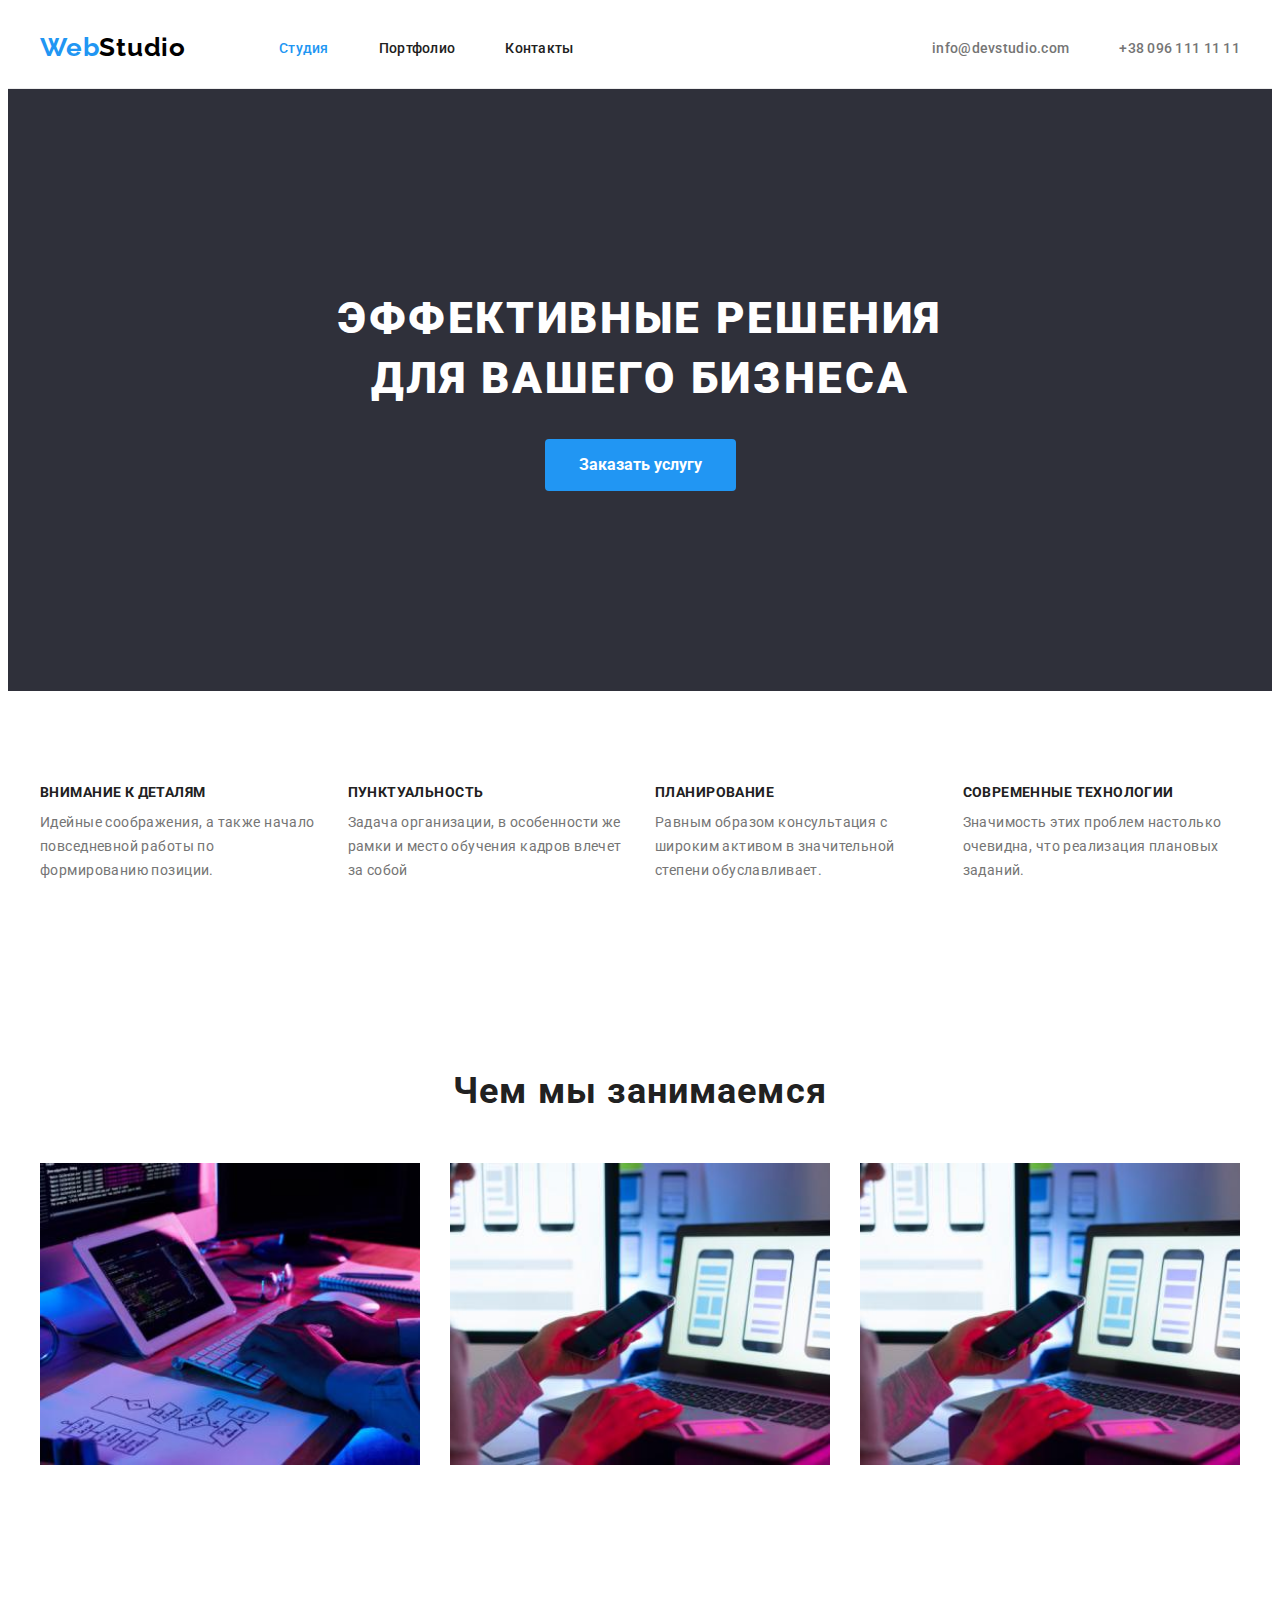
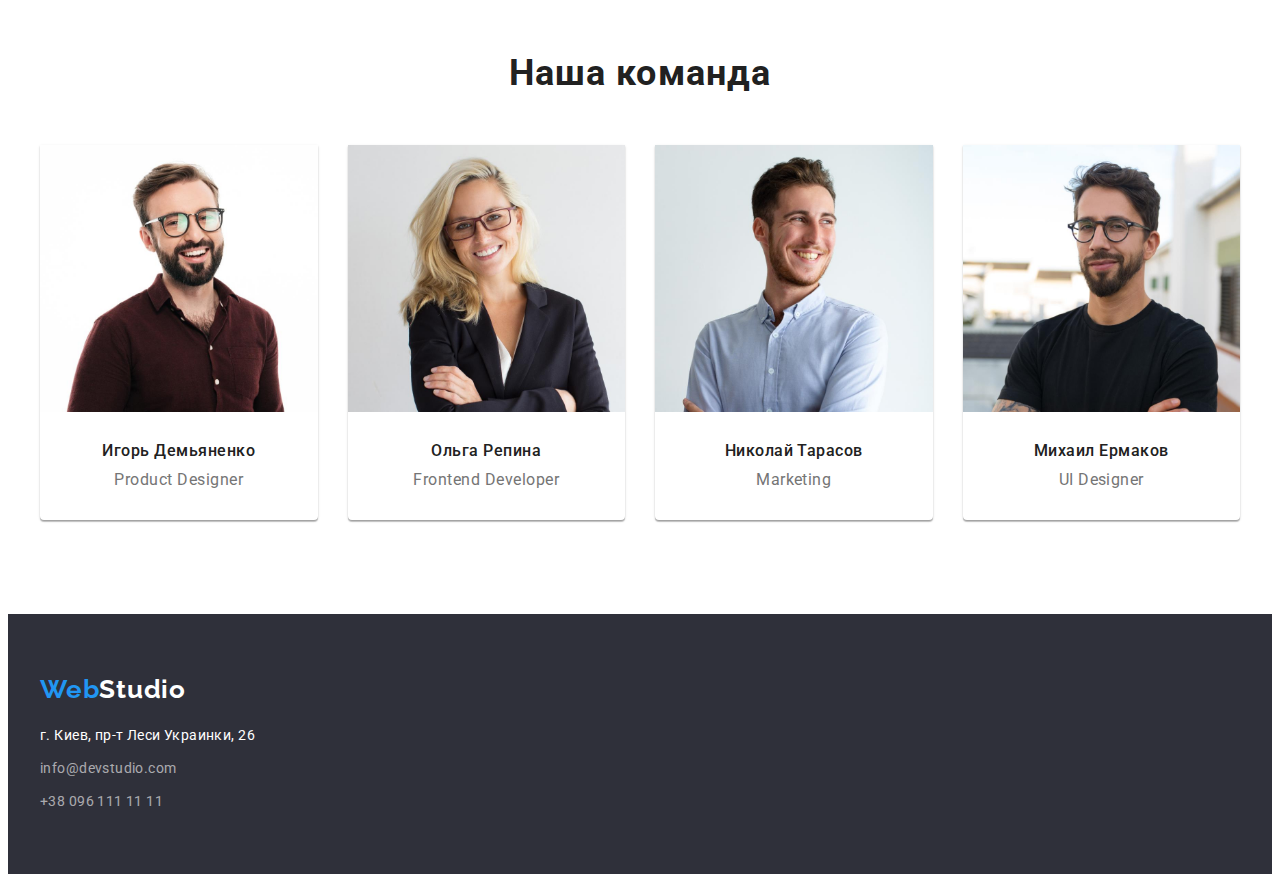
==== commit 18f057c6: "GreatFix" ====
--- a/index.html
+++ b/index.html
@@ -116,17 +116,17 @@
         </main>
         <footer class="studio-footer">
             <div class="container footer-container">
-            <div class="logo-customization">
-            <a class="studio-logo nounderline logocolor" href="./index.html">Web<span class="logo-footer">Studio</span></a>
+                <div class="logo-customization">
+                <a class="studio-logo-footer nounderline logocolor" href="./index.html">Web<span class="logo-footer">Studio</span></a>
+                </div>
+                <address class="footer-address">
+                    <p class="footer-location">г. Киев, пр-т Леси Украинки, 26</p>
+                    <ul class="adress-list nodots">
+                    <li class="contacts-item"><a class="footer-contacts nounderline" href="mailto:info@devstudio.com">info@devstudio.com</a></li>
+                    <li class="contacts-item"><a class="footer-contacts nounderline" href="tel:+380961111111">+38 096 111 11 11</a></li>
+                    </ul>
+                </address>
             </div>
-            <address class="footer-address">
-                <p class="footer-location">г. Киев, пр-т Леси Украинки, 26</p>
-                <ul class="adress-list nodots">
-                <li class="contacts-item"><a class="footer-contacts nounderline" href="mailto:info@devstudio.com">info@devstudio.com</a></li>
-                <li class="contacts-item"><a class="footer-contacts nounderline" href="tel:+380961111111">+38 096 111 11 11</a></li>
-                </ul>
-            </address>
-        </div>
         </footer>
     </body>
 </html>--- a/css/styles.css
+++ b/css/styles.css
@@ -5,11 +5,13 @@
     --hub-color: #ffffff;
     --button-hover-color:#188CE8;
     --background-filler-color:#2F303A;
+    --background-color: #ffffff;
 }
 
 body{
     font-family: "Roboto", sans-serif;
     color: var(--header-color);
+    background-color: var(--background-color);
 }
 
 p,
@@ -145,11 +147,19 @@
 /* footer */
 
 .footer-container{
-    padding: 60px 0;
+    padding: 60px 15px;
 }
 
 .studio-footer{
     background-color: var(--background-filler-color);
+}
+
+.studio-logo-footer{
+    font-family: Raleway;
+    font-weight: 700;
+    font-size: 26px;
+    line-height: 1.19;
+    letter-spacing: 0.03em;
 }
 
 .logo-customization{
@@ -195,10 +205,9 @@
     letter-spacing: 0.06em;
     text-transform: uppercase;
     color:var(--hub-color);
-    margin-top: 0;
+    margin: auto;
     margin-bottom: 30px;
-    padding-left: 210px;
-    padding-right: 210px;
+    width: 696px;
 }
 .hero-btn{
     font-family: inherit;
@@ -232,9 +241,9 @@
     margin-top: 30px;
 }
 
-.pros-section{
+/*.pros-section{
     background-color: paleturquoise;
-}
+}*/
 .pros-header{
     font-weight: 700;
     font-size: 14px;
@@ -264,10 +273,10 @@
     margin-top: 30px;
 }
 
-.examples-section{
+/*.examples-section{
     background-color: palegreen;
     padding-top: 0;
-}
+}*/
 .examples-header{
     font-weight: 700;
     font-size: 36px;
@@ -291,6 +300,7 @@
     margin-top: 30px;
     box-shadow: 0px 1px 3px rgba(0, 0, 0, 0.12), 0px 1px 1px rgba(0, 0, 0, 0.14), 0px 2px 1px rgba(0, 0, 0, 0.2);
     border-radius: 0px 0px 4px 4px;
+    background-color: var(--background-color);
 }
 
 .team-list-photo{
@@ -299,9 +309,9 @@
     text-align: center;
 }
 
-.team-section {
+/*.team-section {
     background-color:palegoldenrod;
-}
+}*/
 
 .team-header{
     font-weight: 700;
@@ -389,10 +399,12 @@
     flex-basis: calc(100%/3 - 30px);
     margin-left: 30px;
     margin-top: 30px;
-    border: 1px solid #EEEEEE;
     background: #FFFFFF;
 }
 
 .pic-description{
     padding: 20px 24px;
-}
+    border-right: 1px solid #EEEEEE;
+    border-left: 1px solid #EEEEEE;
+    border-bottom: 1px solid #EEEEEE;
+}
